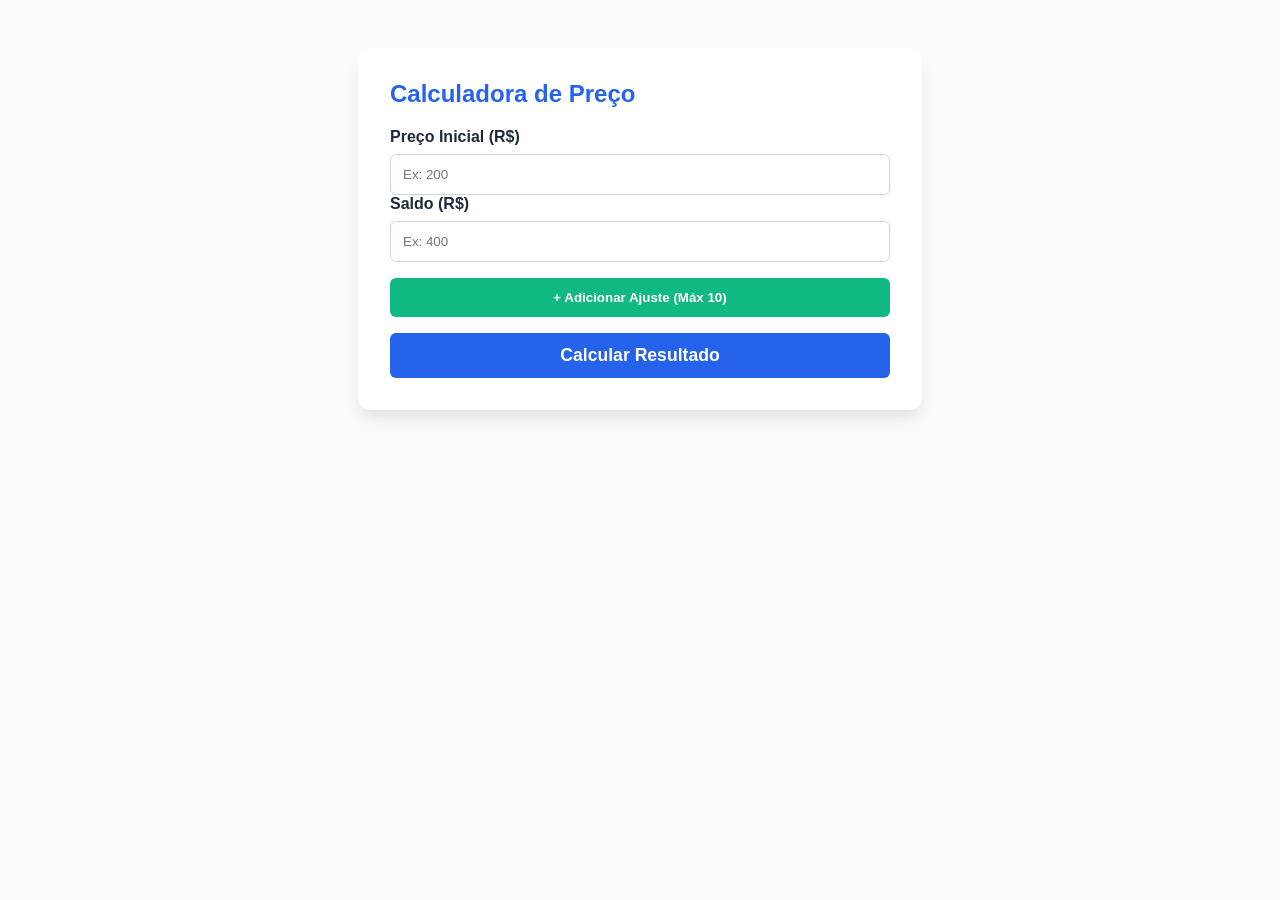
==== index.html @ 84fb0cd4 "pagina de descontos adição da primeira pagina, a de descontos e aumentos perentuais" ====
<!DOCTYPE html>
<html lang="pt-br">
<head>
    <meta charset="UTF-8">
    <meta name="viewport" content="width=device-width, initial-scale=1.0">
    <title>Calculadora de Preço Composto</title>
    <style>
        :root {
            --primary: #2563eb;
            --bg: #f8fafc;
            --text: #1e293b;
        }

        body {
            font-family: 'Segoe UI', Tahoma, Geneva, Verdana, sans-serif;
            background-color: var(--bg);
            color: var(--text);
            display: flex;
            justify-content: center;
            padding: 40px 20px;
        }

        .card {
            background: white;
            padding: 2rem;
            border-radius: 12px;
            box-shadow: 0 10px 15px -3px rgba(0, 0, 0, 0.1);
            width: 100%;
            max-width: 500px;
        }

        h2 { margin-top: 0; color: var(--primary); }
        .input-group { margin-bottom: 1.0rem; }
        label { display: block; margin-bottom: 0.5rem; font-weight: 600; }

        input, select {
            width: 100%;
            padding: 0.75rem;
            border: 1px solid #cbd5e1;
            border-radius: 6px;
            box-sizing: border-box;
        }

        .row {
            display: flex;
            gap: 10px;
            margin-bottom: 10px;
            align-items: center;
            animation: fadeIn 0.3s ease;
        }

        @keyframes fadeIn {
            from { opacity: 0; transform: translateY(-10px); }
            to { opacity: 1; transform: translateY(0); }
        }

        .btn {
            cursor: pointer;
            border: none;
            border-radius: 6px;
            padding: 0.75rem 1rem;
            font-weight: 600;
            transition: opacity 0.2s;
        }

        .btn-add { background: #10b981; color: white; width: 100%; margin-bottom: 1rem; }
        .btn-calc { background: var(--primary); color: white; width: 100%; font-size: 1.1rem; }
        .btn-remove { background: #ef4444; color: white; padding: 0.5rem; }

        #result-area {
            margin-top: 2rem;
            padding: 1.5rem;
            background: #eff6ff;
            border-radius: 8px;
            text-align: center;
            display: flex;
            flex-direction: column;
            gap: 5px;
        }

        .final-price { font-size: 2rem; font-weight: 800; color: var(--primary); }
        
        /* Nova classe para o comparativo */
        .comparativo {
            font-size: 1rem;
            font-weight: 600;
            color: #64748b;
            font-style: italic;
        }
        .compravel {
            font-size: 1rem;
            font-weight: 600;
            font-style: italic;
        }
    </style>
</head>
<body>

<div class="card">
    <h2>Calculadora de Preço</h2>
    
    <div class="input-group">
        <label>Preço Inicial (R$)</label>
        <input type="number" id="initialPrice" placeholder="Ex: 200" step="0.01">
        <label>Saldo (R$)</label>
        <input type="number" id="saldo" placeholder="Ex: 400" step="0.01">
    </div>

    <div id="modifiers-container"></div>

    <button class="btn btn-add" id="btnAdd" onclick="addRow()">+ Adicionar Ajuste (Máx 10)</button>
    <button class="btn btn-calc" onclick="calculate()">Calcular Resultado</button>

    <div id="result-area" style="display: none;">
        <span>Preço Final:</span>
        <span class="final-price" id="displayResult">R$ 0,00</span>
        <span class="comparativo" id="displayComparativo"></span>
        <span class="compravel" id="displayCompravel"></span>
    </div>
</div>

<script>
    let rowCount = 0;
    const container = document.getElementById('modifiers-container');
    const btnAdd = document.getElementById('btnAdd');

    function addRow() {
        if (rowCount >= 10) return;
        rowCount++;
        const div = document.createElement('div');
        div.className = 'row';
        div.innerHTML = `
            <select class="type">
                <option value="desconto">Desconto %</option>
                <option value="aumento">Aumento %</option>
            </select>
            <input type="number" class="percent" placeholder="%" step="0.1">
            <button class="btn btn-remove" onclick="removeRow(this)">✕</button>
        `;
        container.appendChild(div);
        if (rowCount === 10) btnAdd.disabled = true;
    }

    function removeRow(btn) {
        btn.parentElement.remove();
        rowCount--;
        btnAdd.disabled = false;
    }

    // A FUNÇÃO EXTRA SOLICITADA
    function verificar_ajuste_final(preco_inicial, preco_resultante) {
        const elemento = document.getElementById('displayComparativo');
        
        if (preco_inicial === preco_resultante) {
            elemento.innerText = "sem diferença";
        } else {
            const a = preco_resultante / preco_inicial;
            if (a < 1) {
                // Se a < 1, é um desconto. Ex: 0.85 significa 15% de desconto.
                const percentualDesconto = ((1 - a) * 100).toFixed(2);
                elemento.innerText = `Variação: desconto real de ${percentualDesconto}%`;
            } else {
                // Se a > 1, é um aumento. Ex: 1.10 significa 10% de aumento.
                const percentualAumento = ((a - 1) * 100).toFixed(2);
                elemento.innerText = `Variação: aumento real de ${percentualAumento}%`;
            }
        }
    }

    function verificar_compravel(saldo_inicial, preco_resultante) {
        const elemento = document.getElementById('displayCompravel');
        
        if (saldo_inicial === preco_resultante) {
            elemento.style.color = "blue";
            elemento.innerText = "Valor exato";
        } else {
            if(preco_resultante <= saldo_inicial) {
                elemento.style.color = "green";
                elemento.innerText = "O produto é comprável com o saldo disponível.";
            } else {
                elemento.style.color = "red";
                elemento.innerText = "O produto NÃO é comprável com o saldo disponível.";
            }
            /*const a = preco_resultante / preco_inicial;
            if (a < 1) {
                // Se a < 1, é um desconto. Ex: 0.85 significa 15% de desconto.
                const percentualDesconto = ((1 - a) * 100).toFixed(2);
                elemento.innerText = `Variação: desconto real de ${percentualDesconto}%`;
            } else {
                // Se a > 1, é um aumento. Ex: 1.10 significa 10% de aumento.
                const percentualAumento = ((a - 1) * 100).toFixed(2);
                elemento.innerText = `Variação: aumento real de ${percentualAumento}%`;
            } */
        } 
    }

    function calculate() {
        const initialPriceInput = document.getElementById('initialPrice').value;
        const initialPrice = parseFloat(initialPriceInput);
        const saldo = parseFloat(document.getElementById('saldo').value);

        if (isNaN(initialPrice)) {
            alert("Por favor, insira o preço inicial.");
            return;
        }

        let finalPrice = initialPrice;
        const rows = document.querySelectorAll('.row');

        rows.forEach(row => {
            const type = row.querySelector('.type').value;
            const percent = parseFloat(row.querySelector('.percent').value);

            if (!isNaN(percent)) {
                if (type === 'desconto') {
                    finalPrice *= (100 - percent) / 100;
                } else {
                    finalPrice *= (100 + percent) / 100;
                }
            }
        });

        // Exibição do Preço Final
        const resultArea = document.getElementById('result-area');
        const displayResult = document.getElementById('displayResult');
        
        resultArea.style.display = 'flex';
        displayResult.innerText = `R$ ${finalPrice.toLocaleString('pt-BR', { minimumFractionDigits: 2, maximumFractionDigits: 2 })}`;

        // Chamada da função de comparação
        verificar_ajuste_final(initialPrice, finalPrice);
        verificar_compravel(saldo, finalPrice);
    }
</script>

</body>
</html>
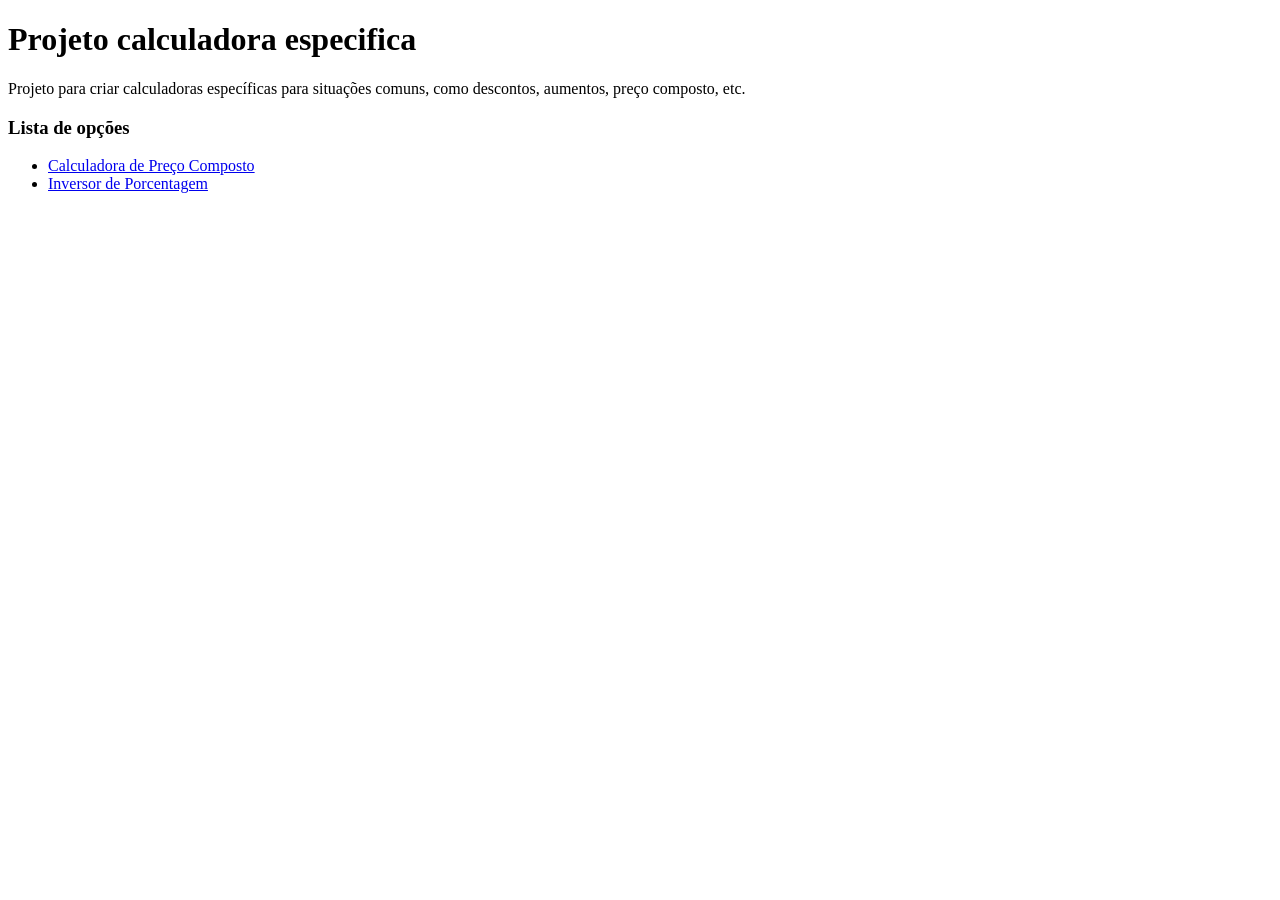
==== commit ae40a737: "adicionado inversor de porcentagem e index" ====
--- a/index.html
+++ b/index.html
@@ -3,235 +3,18 @@
 <head>
     <meta charset="UTF-8">
     <meta name="viewport" content="width=device-width, initial-scale=1.0">
-    <title>Calculadora de Preço Composto</title>
-    <style>
-        :root {
-            --primary: #2563eb;
-            --bg: #f8fafc;
-            --text: #1e293b;
-        }
-
-        body {
-            font-family: 'Segoe UI', Tahoma, Geneva, Verdana, sans-serif;
-            background-color: var(--bg);
-            color: var(--text);
-            display: flex;
-            justify-content: center;
-            padding: 40px 20px;
-        }
-
-        .card {
-            background: white;
-            padding: 2rem;
-            border-radius: 12px;
-            box-shadow: 0 10px 15px -3px rgba(0, 0, 0, 0.1);
-            width: 100%;
-            max-width: 500px;
-        }
-
-        h2 { margin-top: 0; color: var(--primary); }
-        .input-group { margin-bottom: 1.0rem; }
-        label { display: block; margin-bottom: 0.5rem; font-weight: 600; }
-
-        input, select {
-            width: 100%;
-            padding: 0.75rem;
-            border: 1px solid #cbd5e1;
-            border-radius: 6px;
-            box-sizing: border-box;
-        }
-
-        .row {
-            display: flex;
-            gap: 10px;
-            margin-bottom: 10px;
-            align-items: center;
-            animation: fadeIn 0.3s ease;
-        }
-
-        @keyframes fadeIn {
-            from { opacity: 0; transform: translateY(-10px); }
-            to { opacity: 1; transform: translateY(0); }
-        }
-
-        .btn {
-            cursor: pointer;
-            border: none;
-            border-radius: 6px;
-            padding: 0.75rem 1rem;
-            font-weight: 600;
-            transition: opacity 0.2s;
-        }
-
-        .btn-add { background: #10b981; color: white; width: 100%; margin-bottom: 1rem; }
-        .btn-calc { background: var(--primary); color: white; width: 100%; font-size: 1.1rem; }
-        .btn-remove { background: #ef4444; color: white; padding: 0.5rem; }
-
-        #result-area {
-            margin-top: 2rem;
-            padding: 1.5rem;
-            background: #eff6ff;
-            border-radius: 8px;
-            text-align: center;
-            display: flex;
-            flex-direction: column;
-            gap: 5px;
-        }
-
-        .final-price { font-size: 2rem; font-weight: 800; color: var(--primary); }
-        
-        /* Nova classe para o comparativo */
-        .comparativo {
-            font-size: 1rem;
-            font-weight: 600;
-            color: #64748b;
-            font-style: italic;
-        }
-        .compravel {
-            font-size: 1rem;
-            font-weight: 600;
-            font-style: italic;
-        }
-    </style>
+    <title>Document</title>
+    <link rel="stylesheet" href="estiloIndex.css">
 </head>
 <body>
 
-<div class="card">
-    <h2>Calculadora de Preço</h2>
-    
-    <div class="input-group">
-        <label>Preço Inicial (R$)</label>
-        <input type="number" id="initialPrice" placeholder="Ex: 200" step="0.01">
-        <label>Saldo (R$)</label>
-        <input type="number" id="saldo" placeholder="Ex: 400" step="0.01">
-    </div>
+    <h1> Projeto calculadora especifica</h1>
 
-    <div id="modifiers-container"></div>
-
-    <button class="btn btn-add" id="btnAdd" onclick="addRow()">+ Adicionar Ajuste (Máx 10)</button>
-    <button class="btn btn-calc" onclick="calculate()">Calcular Resultado</button>
-
-    <div id="result-area" style="display: none;">
-        <span>Preço Final:</span>
-        <span class="final-price" id="displayResult">R$ 0,00</span>
-        <span class="comparativo" id="displayComparativo"></span>
-        <span class="compravel" id="displayCompravel"></span>
-    </div>
-</div>
-
-<script>
-    let rowCount = 0;
-    const container = document.getElementById('modifiers-container');
-    const btnAdd = document.getElementById('btnAdd');
-
-    function addRow() {
-        if (rowCount >= 10) return;
-        rowCount++;
-        const div = document.createElement('div');
-        div.className = 'row';
-        div.innerHTML = `
-            <select class="type">
-                <option value="desconto">Desconto %</option>
-                <option value="aumento">Aumento %</option>
-            </select>
-            <input type="number" class="percent" placeholder="%" step="0.1">
-            <button class="btn btn-remove" onclick="removeRow(this)">✕</button>
-        `;
-        container.appendChild(div);
-        if (rowCount === 10) btnAdd.disabled = true;
-    }
-
-    function removeRow(btn) {
-        btn.parentElement.remove();
-        rowCount--;
-        btnAdd.disabled = false;
-    }
-
-    // A FUNÇÃO EXTRA SOLICITADA
-    function verificar_ajuste_final(preco_inicial, preco_resultante) {
-        const elemento = document.getElementById('displayComparativo');
-        
-        if (preco_inicial === preco_resultante) {
-            elemento.innerText = "sem diferença";
-        } else {
-            const a = preco_resultante / preco_inicial;
-            if (a < 1) {
-                // Se a < 1, é um desconto. Ex: 0.85 significa 15% de desconto.
-                const percentualDesconto = ((1 - a) * 100).toFixed(2);
-                elemento.innerText = `Variação: desconto real de ${percentualDesconto}%`;
-            } else {
-                // Se a > 1, é um aumento. Ex: 1.10 significa 10% de aumento.
-                const percentualAumento = ((a - 1) * 100).toFixed(2);
-                elemento.innerText = `Variação: aumento real de ${percentualAumento}%`;
-            }
-        }
-    }
-
-    function verificar_compravel(saldo_inicial, preco_resultante) {
-        const elemento = document.getElementById('displayCompravel');
-        
-        if (saldo_inicial === preco_resultante) {
-            elemento.style.color = "blue";
-            elemento.innerText = "Valor exato";
-        } else {
-            if(preco_resultante <= saldo_inicial) {
-                elemento.style.color = "green";
-                elemento.innerText = "O produto é comprável com o saldo disponível.";
-            } else {
-                elemento.style.color = "red";
-                elemento.innerText = "O produto NÃO é comprável com o saldo disponível.";
-            }
-            /*const a = preco_resultante / preco_inicial;
-            if (a < 1) {
-                // Se a < 1, é um desconto. Ex: 0.85 significa 15% de desconto.
-                const percentualDesconto = ((1 - a) * 100).toFixed(2);
-                elemento.innerText = `Variação: desconto real de ${percentualDesconto}%`;
-            } else {
-                // Se a > 1, é um aumento. Ex: 1.10 significa 10% de aumento.
-                const percentualAumento = ((a - 1) * 100).toFixed(2);
-                elemento.innerText = `Variação: aumento real de ${percentualAumento}%`;
-            } */
-        } 
-    }
-
-    function calculate() {
-        const initialPriceInput = document.getElementById('initialPrice').value;
-        const initialPrice = parseFloat(initialPriceInput);
-        const saldo = parseFloat(document.getElementById('saldo').value);
-
-        if (isNaN(initialPrice)) {
-            alert("Por favor, insira o preço inicial.");
-            return;
-        }
-
-        let finalPrice = initialPrice;
-        const rows = document.querySelectorAll('.row');
-
-        rows.forEach(row => {
-            const type = row.querySelector('.type').value;
-            const percent = parseFloat(row.querySelector('.percent').value);
-
-            if (!isNaN(percent)) {
-                if (type === 'desconto') {
-                    finalPrice *= (100 - percent) / 100;
-                } else {
-                    finalPrice *= (100 + percent) / 100;
-                }
-            }
-        });
-
-        // Exibição do Preço Final
-        const resultArea = document.getElementById('result-area');
-        const displayResult = document.getElementById('displayResult');
-        
-        resultArea.style.display = 'flex';
-        displayResult.innerText = `R$ ${finalPrice.toLocaleString('pt-BR', { minimumFractionDigits: 2, maximumFractionDigits: 2 })}`;
-
-        // Chamada da função de comparação
-        verificar_ajuste_final(initialPrice, finalPrice);
-        verificar_compravel(saldo, finalPrice);
-    }
-</script>
-
+    <p>Projeto para criar calculadoras específicas para situações comuns, como descontos, aumentos, preço composto, etc.</p>
+    <h3> Lista de opções</h3>
+    <ul>
+        <li><a href="preco_compostos.html">Calculadora de Preço Composto</a></li>
+        <li><a href="inverte_percentual.html">Inversor de Porcentagem</a></li>
+    </ul>
 </body>
 </html>
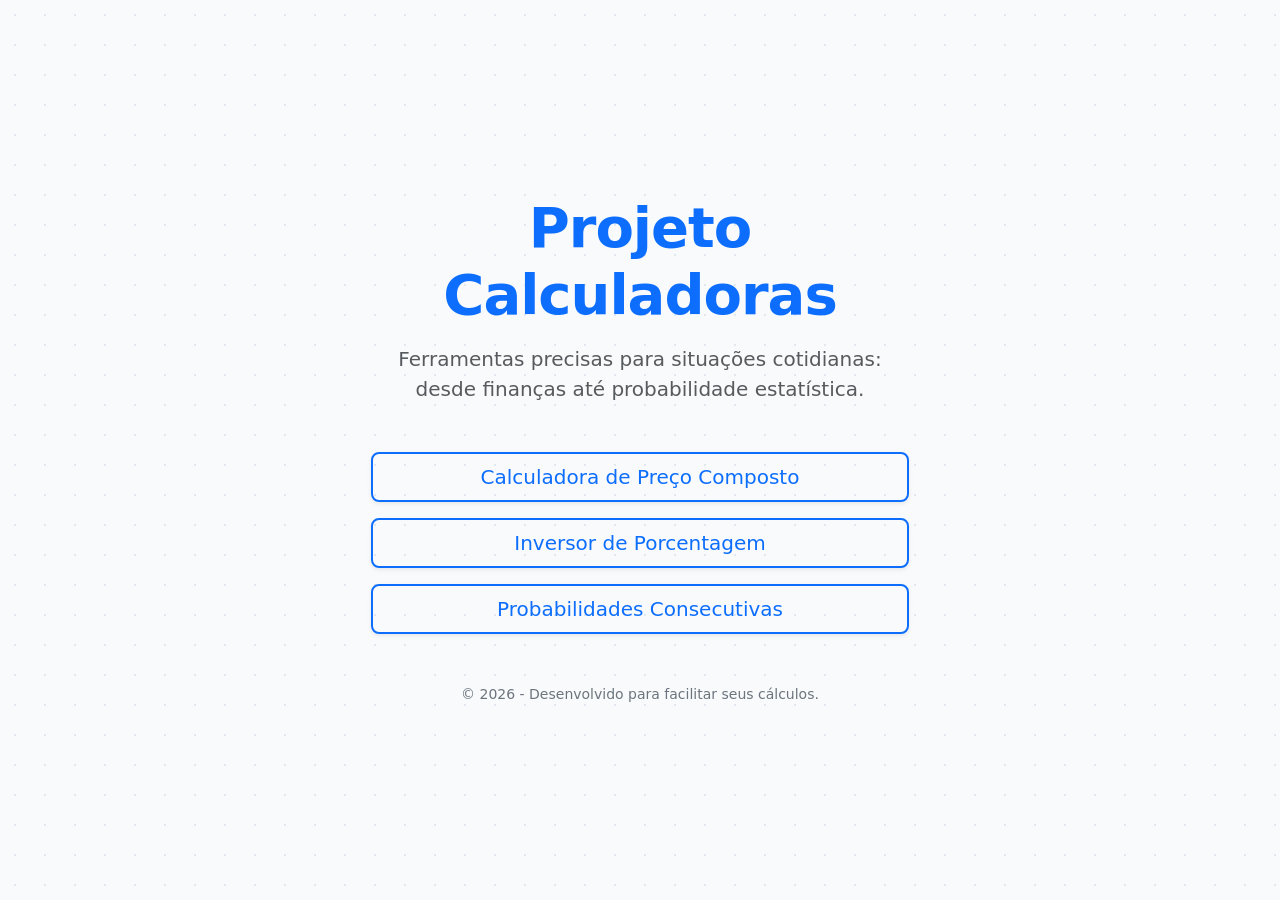
==== commit 70e0ce5f: "correção não foi feito upload das outras mudanças" ====
--- a/index.html
+++ b/index.html
@@ -3,18 +3,39 @@
 <head>
     <meta charset="UTF-8">
     <meta name="viewport" content="width=device-width, initial-scale=1.0">
-    <title>Document</title>
+    <title>Calculadoras Específicas</title>
+    <link href="https://cdn.jsdelivr.net/npm/bootstrap@5.3.3/dist/css/bootstrap.min.css" rel="stylesheet">
     <link rel="stylesheet" href="estiloIndex.css">
 </head>
-<body>
+<body class="d-flex align-items-center min-vh-100">
 
-    <h1> Projeto calculadora especifica</h1>
+    <div class="container text-center">
+        <div class="row justify-content-center">
+            <div class="col-md-8 col-lg-6">
+                <h1 class="display-4 fw-bold text-primary mb-3">Projeto Calculadoras</h1>
+                <p class="lead text-muted mb-5">
+                    Ferramentas precisas para situações cotidianas: desde finanças até probabilidade estatística.
+                </p>
 
-    <p>Projeto para criar calculadoras específicas para situações comuns, como descontos, aumentos, preço composto, etc.</p>
-    <h3> Lista de opções</h3>
-    <ul>
-        <li><a href="preco_compostos.html">Calculadora de Preço Composto</a></li>
-        <li><a href="inverte_percentual.html">Inversor de Porcentagem</a></li>
-    </ul>
+                <div class="d-grid gap-3">
+                    <a href="preco_compostos.html" class="btn btn-outline-primary btn-lg shadow-sm">
+                        Calculadora de Preço Composto
+                    </a>
+                    <a href="inverte_percentual.html" class="btn btn-outline-primary btn-lg shadow-sm">
+                        Inversor de Porcentagem
+                    </a>
+                    <a href="probabilidade.html" class="btn btn-outline-primary btn-lg shadow-sm">
+                        Probabilidades Consecutivas
+                    </a>
+                </div>
+
+                <footer class="mt-5 text-secondary">
+                    <small>© 2026 - Desenvolvido para facilitar seus cálculos.</small>
+                </footer>
+            </div>
+        </div>
+    </div>
+
+    <script src="https://cdn.jsdelivr.net/npm/bootstrap@5.3.3/dist/js/bootstrap.bundle.min.js"></script>
 </body>
 </html>
--- a/estiloIndex.css
+++ b/estiloIndex.css
@@ -0,0 +1,25 @@
+body {
+    background-color: #f8fafc;
+    background-image: radial-gradient(#e2e8f0 1px, transparent 1px);
+    background-size: 30px 30px; /* Efeito de grade sutil no fundo */
+}
+
+h1 {
+    letter-spacing: -1px;
+}
+
+/* Animação para os botões aparecerem suavemente */
+.btn {
+    transition: transform 0.2s, background-color 0.2s !important;
+    border-width: 2px !important;
+}
+
+.btn:hover {
+    transform: translateY(-5px);
+    box-shadow: 0 10px 15px -3px rgba(37, 99, 235, 0.2);
+}
+
+/* Ajustes finos no container */
+.container {
+    padding: 40px 20px;
+}
